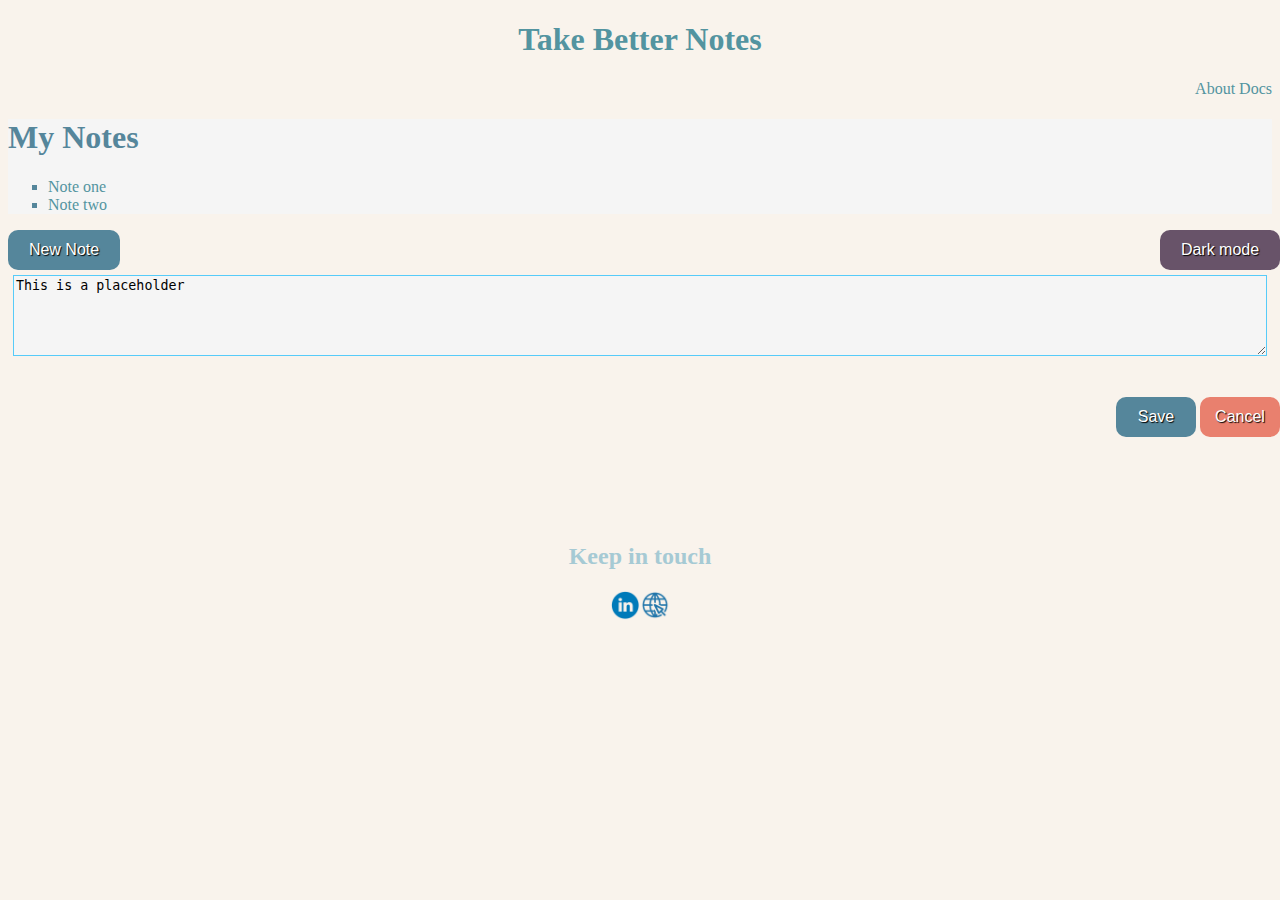
==== index.html @ 0fad5309 "button and footer and notepad position changed" ====
<!DOCTYPE html>
<html lang="en">
<head>
    <link href="stylesheet.css" rel="stylesheet" />
    <meta charset="UTF-8">
    <meta http-equiv="X-UA-Compatible" content="IE=edge">
    <meta name="viewport" content="width=device-width, initial-scale=1.0">
    <title>HTML Project</title>
</head>
<body>
    <header>

     <h1 class="title">Take Better Notes</h1>
        <nav class="changer">
        <a href="misc/about.html" title="about">About</a>
        <a href="misc/docs.html" title="docs">Docs</a>
        </nav>
     
    </header>

 
<section class="sidebar">
    <h1>My Notes</h1>
    <ul class="notes">
        <li class="noteone"> <a href="misc/noteone.html" title="note one">Note one</a></li>
        <li class="notetwo"> <a href="misc/notetwo.html" title="note two">Note two</a></li>  
    </ul>
</section>

<div class="firstbuttons">

    <button class="Newnote"
        type="button">
    New Note
</button>

<div class=dmode>
<button class="Darkmode"
        type="button">
    Dark mode
</button>
</div>

</div>


<div class="textwrap">
<textarea id="notepad" name="notepad"
          rows="5" cols="33">
This is a placeholder
</textarea>
</div>
<br>
<br>

<div class="bbuttons">
<button class="Save"
        type="button">
    Save
</button>


<button class="Cancel"
        type="button">
    Cancel
</button>
</div><br>
<br>
<br>
<br>
<br>
<br>
<br>


<footer><h2>Keep in touch</h2>
    <div class="bottomimg">
    <a href="https://www.linkedin.com/learning/?u=57075641">
        <img
          src="./images/229101.png"
          alt="linkedin logo"
          width="30"
          height="30"
        />
      </a>

      <a href="https://www.telus.com/en/internet">
        <img
          src="./images/2034249.png"
          alt="internet line logo"
          width="30"
          height="30"
        />
      </a>
    </div>

</footer>


</body>
</html>
---- stylesheet.css ----
body{
   
    background-color: #f9f3ec
}

.title{
    text-align: center;
    color: #5394a0;

}

header{
    
    color: #5394a0;
}

.changer{
    text-align: right;
}
.Newnote{

    width: 112px;
    border: 0;
    line-height: 2.5;
    padding: 0 20px;
    font-size: 1rem;
    text-align: center;
     color: #fff; 
    text-shadow: 1px 1px 1px #000;
    border-radius: 10px;
    background-color: #55869b;
  
    
}

.Darkmode{
   position: absolute;
   
   right: 0px; 
    width: 120px;
    border: 0;
    line-height: 2.5;
    padding: 0 20px;
    font-size: 1rem;
    text-align: center;
    color: #fff;
    text-shadow: 1px 1px 1px #000;
    border-radius: 10px;
    background-color: #685369;
 
    
}


.Save{
  
    width: 80px;
    border: 0;
    line-height: 2.5;
    padding: 0 20px;
    font-size: 1rem;
    text-align: center;
    color: #fff;
    text-shadow: 1px 1px 1px #000;
    border-radius: 10px;
    background-color:#55869b ;
 
    
}

.Cancel{
   
    width: 80px;
    border: 0;
    line-height: 2.5;
    padding: 0px;
    font-size: 1rem;
    text-align: center;
    color: #fff;
    text-shadow: 1px 1px 1px #000;
    border-radius: 10px;
    background-color: #E9806E;
 
    
}

textarea{
    height: auto;
    width: 100%;
    grid-column: 2/span 6;
    grid-row: 3;
    margin: 5px;
    background-color: whitesmoke;
    border: 1;
    border-color: #56cbf9;
}

.textwrap{
    display: flex;
}
.sidebar {
   


    
    background-color: whitesmoke;
    color: #55869b;
}

footer{
    align-items: center;
    color: #a6cad4;
    
    
}

header a {
    color: #5394a0;
    text-decoration: none;
}




footer h2 {
    text-align: center;
  
}

footer img{
    align-items: center;
}


.notes a {
    color: #5394a0;
    text-decoration: none;
    
}

.notes li{
    list-style-type: square;
}

.firstbuttons{
    display: flex;

}

.bottomimg{
    display: flex;
    justify-content: center;
    
    
    

}

.bbuttons{
    position: absolute;
    right: 0px;
    

}
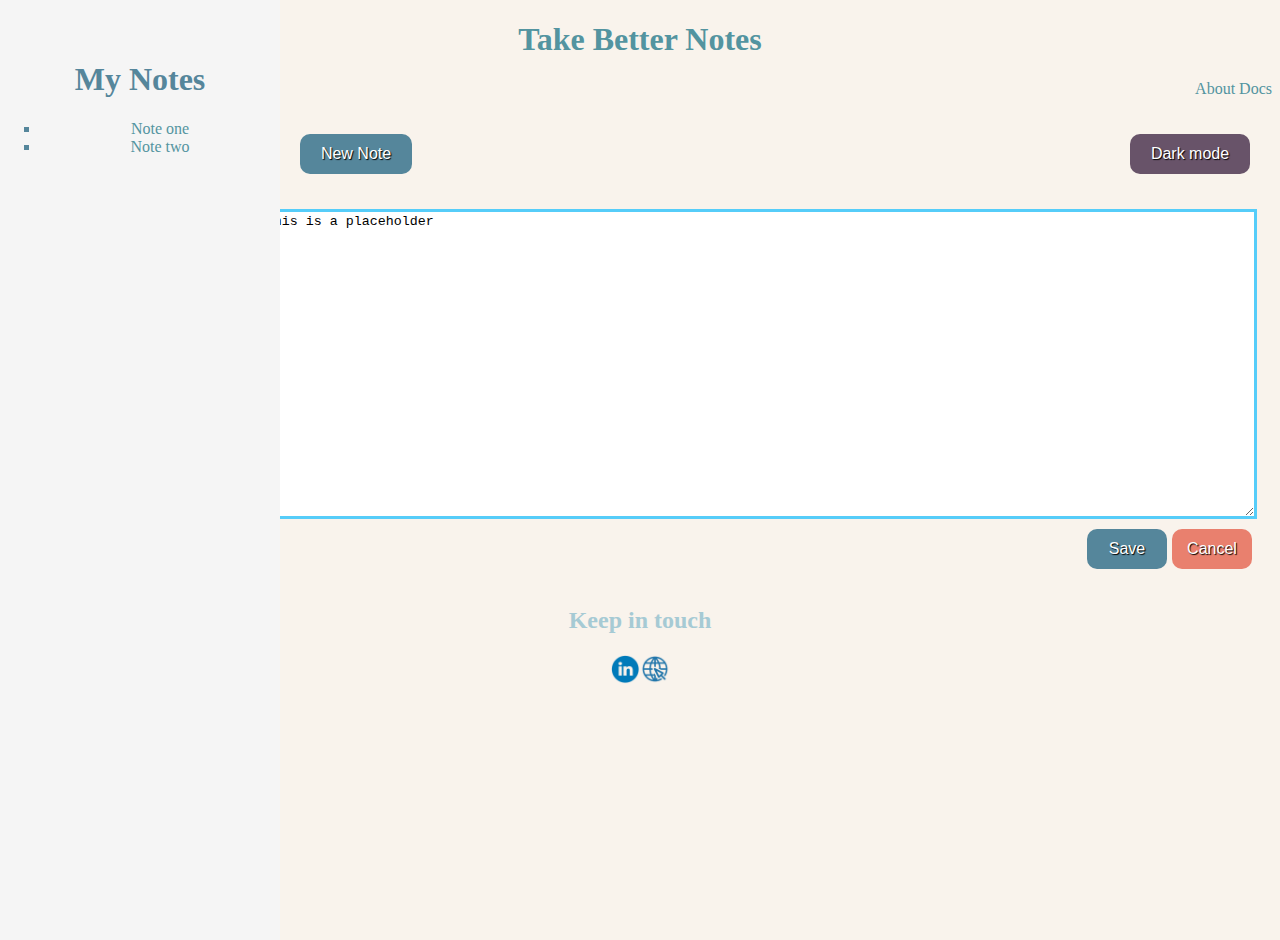
==== commit b004505c: "media query chnages along with positioning changes" ====
--- a/index.html
+++ b/index.html
@@ -1,101 +1,94 @@
 <!DOCTYPE html>
 <html lang="en">
-<head>
+  <head>
     <link href="stylesheet.css" rel="stylesheet" />
-    <meta charset="UTF-8">
-    <meta http-equiv="X-UA-Compatible" content="IE=edge">
-    <meta name="viewport" content="width=device-width, initial-scale=1.0">
+    <meta charset="UTF-8" />
+    <meta http-equiv="X-UA-Compatible" content="IE=edge" />
+    <meta name="viewport" content="width=device-width, initial-scale=1.0" />
     <title>HTML Project</title>
-</head>
-<body>
+  </head>
+  <body>
+    
     <header>
-
-     <h1 class="title">Take Better Notes</h1>
-        <nav class="changer">
+      <h1 class="title">Take Better Notes</h1>
+      
+      <nav class="changer">
         <a href="misc/about.html" title="about">About</a>
         <a href="misc/docs.html" title="docs">Docs</a>
-        </nav>
-     
+        <br>
+        <br>
+        <br>
+      </nav>
     </header>
 
- 
-<section class="sidebar">
-    <h1>My Notes</h1>
-    <ul class="notes">
-        <li class="noteone"> <a href="misc/noteone.html" title="note one">Note one</a></li>
-        <li class="notetwo"> <a href="misc/notetwo.html" title="note two">Note two</a></li>  
-    </ul>
-</section>
 
-<div class="firstbuttons">
+    <div class="page">
+      
+    <section class="sidebar">
+      <h1>My Notes</h1>
+      <ul class="notes">
+        <li class="noteone">
+          <a href="misc/noteone.html" title="note one">Note one</a>
+        </li>
+        <li class="notetwo">
+          <a href="misc/notetwo.html" title="note two">Note two</a>
+        </li>
+      </ul>
+    
+    </section>
 
-    <button class="Newnote"
-        type="button">
-    New Note
-</button>
-
-<div class=dmode>
-<button class="Darkmode"
-        type="button">
-    Dark mode
-</button>
-</div>
-
-</div>
-
-
-<div class="textwrap">
-<textarea id="notepad" name="notepad"
-          rows="5" cols="33">
-This is a placeholder
-</textarea>
-</div>
-<br>
-<br>
-
-<div class="bbuttons">
-<button class="Save"
-        type="button">
-    Save
-</button>
-
-
-<button class="Cancel"
-        type="button">
-    Cancel
-</button>
-</div><br>
-<br>
-<br>
-<br>
-<br>
-<br>
-<br>
-
-
-<footer><h2>Keep in touch</h2>
-    <div class="bottomimg">
-    <a href="https://www.linkedin.com/learning/?u=57075641">
-        <img
-          src="./images/229101.png"
-          alt="linkedin logo"
-          width="30"
-          height="30"
-        />
-      </a>
-
-      <a href="https://www.telus.com/en/internet">
-        <img
-          src="./images/2034249.png"
-          alt="internet line logo"
-          width="30"
-          height="30"
-        />
-      </a>
+    <div class="firstbuttons">
+      <div class="nnote">
+      <button class="Newnote" type="button">New Note</button>
     </div>
 
-</footer>
+      <div class="dmode">
+        <button class="Darkmode" type="button">Dark mode</button>
+      </div>
+    </div>
 
+    <div class="textwrap">
+      <textarea id="notepad" name="notepad" rows="5" cols="33">
+This is a placeholder
+</textarea
+      >
+    </div>
+    <br />
+    <br />
 
-</body>
-</html>+    <div class="bbuttons">
+      <button class="Save" type="button">Save</button>
+
+      <button class="Cancel" type="button">Cancel</button>
+
+    </div>
+  </div>
+    <br />
+   
+
+    <footer>
+      <h2>Keep in touch</h2>
+      <div class="bottomimg">
+        <a href="https://www.linkedin.com/learning/?u=57075641">
+          <img
+            src="./images/229101.png"
+            alt="linkedin logo"
+            width="30"
+            height="30"
+          />
+        </a>
+
+        <a href="https://www.telus.com/en/internet">
+          <img
+            src="./images/2034249.png"
+            alt="internet line logo"
+            width="30"
+            height="30"
+          />
+        </a>
+      </div>
+    
+    </footer>
+ 
+  </body>
+</html>
--- a/stylesheet.css
+++ b/stylesheet.css
@@ -1,7 +1,14 @@
 body{
-   
-    background-color: #f9f3ec
-}
+    /* display: grid;
+    grid-template-rows: repeat(1fr, 2fr);
+    grid-template-columns: 20% 80%;
+    grid-row: 1/2;
+    grid-column: 1/6; */
+
+    background-color:#f9f3ec
+}
+
+
 
 .title{
     text-align: center;
@@ -15,10 +22,13 @@
 }
 
 .changer{
-    text-align: right;
-}
+    text-align: center;
+} 
+
 .Newnote{
-
+     
+    position: absolute;
+    left: 20px;
     width: 112px;
     border: 0;
     line-height: 2.5;
@@ -28,15 +38,15 @@
      color: #fff; 
     text-shadow: 1px 1px 1px #000;
     border-radius: 10px;
-    background-color: #55869b;
-  
+    background-color: #55869b;   
+
     
 }
 
 .Darkmode{
    position: absolute;
    
-   right: 0px; 
+   right: 20px;
     width: 120px;
     border: 0;
     line-height: 2.5;
@@ -53,7 +63,7 @@
 
 
 .Save{
-  
+    
     width: 80px;
     border: 0;
     line-height: 2.5;
@@ -69,7 +79,7 @@
 }
 
 .Cancel{
-   
+    
     width: 80px;
     border: 0;
     line-height: 2.5;
@@ -85,29 +95,40 @@
 }
 
 textarea{
-    height: auto;
+    height: 300px;
+    border: 3px solid #56cdf9;
+    margin-top: 75px;
+    margin-left: 0px;
+    margin-right: 15px;
+    margin-bottom: 10px;
+    width: 99%;
+
+    /* position: relative; 
+    
+    left: 250px;
+    
+    height: 100%;
     width: 100%;
-    grid-column: 2/span 6;
-    grid-row: 3;
+    grid-column: 1/span 6;
+    grid-row: 1;
     margin: 5px;
     background-color: whitesmoke;
     border: 1;
-    border-color: #56cbf9;
+     */
 }
 
 .textwrap{
     display: flex;
 }
-.sidebar {
-   
-
-
+
+.sidebar{
     
     background-color: whitesmoke;
     color: #55869b;
-}
-
+    text-align: center;
+}
 footer{
+    
     align-items: center;
     color: #a6cad4;
     
@@ -115,6 +136,7 @@
 }
 
 header a {
+    
     color: #5394a0;
     text-decoration: none;
 }
@@ -127,9 +149,7 @@
   
 }
 
-footer img{
-    align-items: center;
-}
+
 
 
 .notes a {
@@ -157,8 +177,89 @@
 }
 
 .bbuttons{
-    position: absolute;
-    right: 0px;
-    
-
+    
+    display: flex;
+    gap: 5px;
+    justify-content: center;
+   
+    
+
+}
+
+.page{
+    display: grid;
+    grid-template-rows: repeat(1fr, 2fr);
+    grid-template-columns: 100%;
+    grid-row: 1/2;
+    grid-column: 1/6; 
+}
+
+@media screen and (min-width:600px) {
+    .page{
+        grid-template-rows: repeat(1fr, 2fr);
+        grid-template-columns: 20% 80%;
+        grid-row: 1/2;
+        grid-column: 1/6; 
+    }
+    
+    .sidebar {
+        height: 100%;
+        width: 280px;
+        position: absolute; 
+        left: 0;
+        top: 0;
+        padding-top: 40px;
+        background-color: whitesmoke;
+        color: #55869b;
+    } 
+
+    .Newnote{
+     
+        position: absolute;
+        left: 300px;
+        width: 112px;
+        border: 0;
+        line-height: 2.5;
+        padding: 0 20px;
+        font-size: 1rem;
+        text-align: center;
+         color: #fff; 
+        text-shadow: 1px 1px 1px #000;
+        border-radius: 10px;
+        background-color: #55869b;   
+    
+        
+    }
+
+    .Darkmode{
+        position: absolute;
+        
+        right: 30px; 
+         width: 120px;
+         border: 0;
+         line-height: 2.5;
+         padding: 0 20px;
+         font-size: 1rem;
+         text-align: center;
+         color: #fff;
+         text-shadow: 1px 1px 1px #000;
+         border-radius: 10px;
+         background-color: #685369;
+      
+         
+     }
+
+     .changer{
+        text-align: right;
+    }
+    
+    .bbuttons{
+        /* position: absolute;
+        right: 0px; */
+        display: flex;
+        gap: 5px;
+        margin-left: auto;
+        margin-right: 20px;
+    
+    }
 }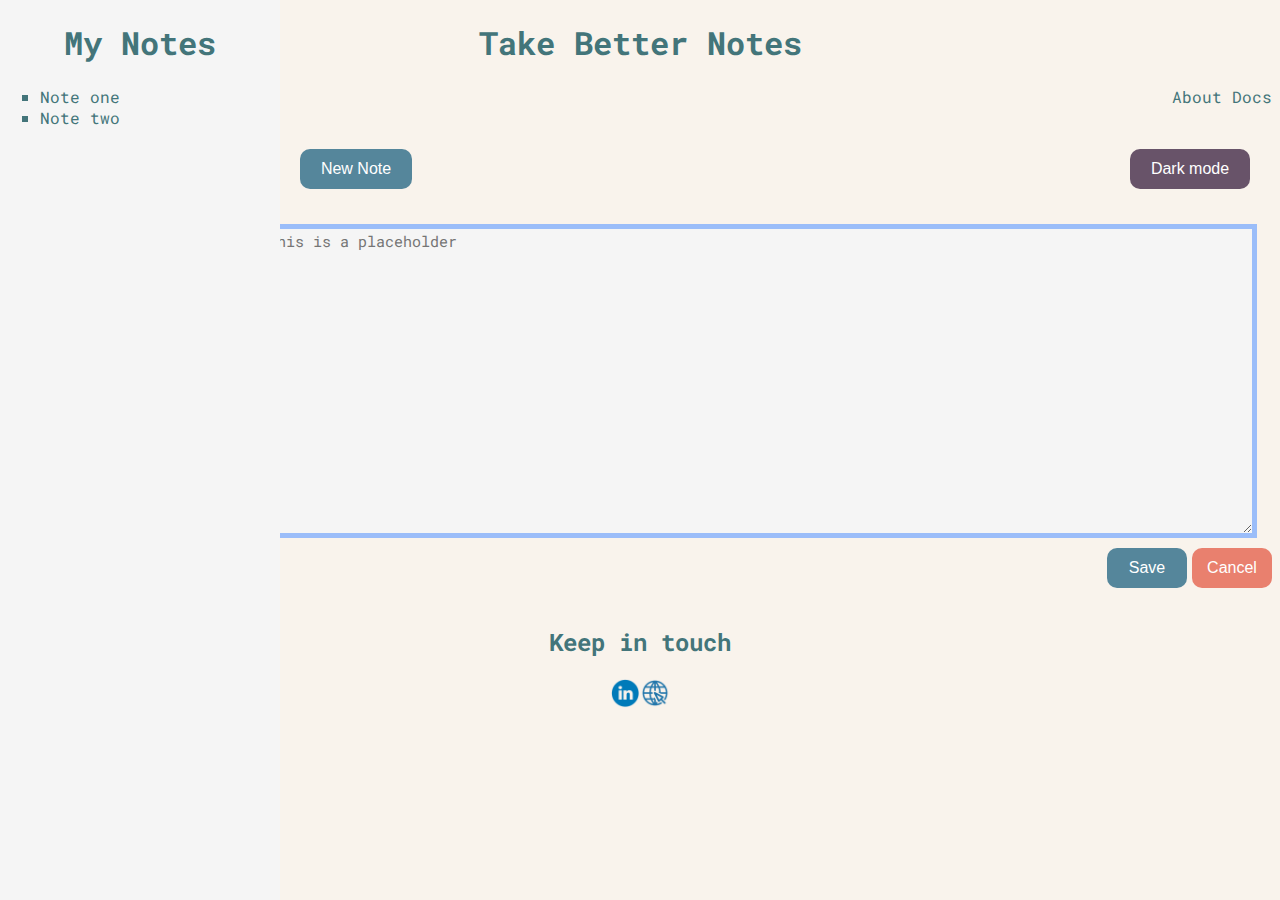
==== commit 9809f154: "first attempt at dark mode" ====
--- a/index.html
+++ b/index.html
@@ -2,69 +2,73 @@
 <html lang="en">
   <head>
     <link href="stylesheet.css" rel="stylesheet" />
+    <script defer src="script.js"></script>
+    <link rel="preconnect" href="https://fonts.googleapis.com" />
+    <link rel="preconnect" href="https://fonts.gstatic.com" crossorigin />
+    <link
+      href="https://fonts.googleapis.com/css2?family=Roboto+Mono&display=swap"
+      rel="stylesheet"
+    />
+
     <meta charset="UTF-8" />
     <meta http-equiv="X-UA-Compatible" content="IE=edge" />
     <meta name="viewport" content="width=device-width, initial-scale=1.0" />
     <title>HTML Project</title>
   </head>
   <body>
-    
     <header>
       <h1 class="title">Take Better Notes</h1>
-      
+
       <nav class="changer">
         <a href="misc/about.html" title="about">About</a>
         <a href="misc/docs.html" title="docs">Docs</a>
-        <br>
-        <br>
-        <br>
+        <br />
+        <br />
+        <br />
       </nav>
     </header>
 
+    <div class="page">
+      <section class="sidebar">
+        <h1>My Notes</h1>
+        <ul class="notes">
+          <li class="noteone">
+            <a href="misc/noteone.html" title="note one">Note one</a>
+          </li>
+          <li class="notetwo">
+            <a href="misc/notetwo.html" title="note two">Note two</a>
+          </li>
+        </ul>
+      </section>
 
-    <div class="page">
-      
-    <section class="sidebar">
-      <h1>My Notes</h1>
-      <ul class="notes">
-        <li class="noteone">
-          <a href="misc/noteone.html" title="note one">Note one</a>
-        </li>
-        <li class="notetwo">
-          <a href="misc/notetwo.html" title="note two">Note two</a>
-        </li>
-      </ul>
-    
-    </section>
+      <div class="firstbuttons">
+        <div class="nnote">
+          <button class="Newnote" type="button">New Note</button>
+        </div>
 
-    <div class="firstbuttons">
-      <div class="nnote">
-      <button class="Newnote" type="button">New Note</button>
-    </div>
+        <div class="dmode">
+          <button class="Darkmode" id="Darkmode" type="button">Dark mode</button>
+        </div>
+      </div>
 
-      <div class="dmode">
-        <button class="Darkmode" type="button">Dark mode</button>
+      <div class="textwrap">
+        <textarea
+          id="notepad"
+          name="notepad"
+          rows="5"
+          cols="33"
+          placeholder="This is a placeholder"
+        ></textarea>
+      </div>
+      <br />
+
+      <div class="bbuttons">
+        <button class="Save" type="button">Save</button>
+
+        <button class="Cancel" type="button">Cancel</button>
       </div>
     </div>
-
-    <div class="textwrap">
-      <textarea id="notepad" name="notepad" rows="5" cols="33">
-This is a placeholder
-</textarea
-      >
-    </div>
     <br />
-    <br />
-
-    <div class="bbuttons">
-      <button class="Save" type="button">Save</button>
-
-      <button class="Cancel" type="button">Cancel</button>
-
-    </div>
-  </div>
-    <br />
-   
 
     <footer>
       <h2>Keep in touch</h2>
@@ -87,8 +91,6 @@
           />
         </a>
       </div>
-    
     </footer>
- 
   </body>
 </html>
--- a/stylesheet.css
+++ b/stylesheet.css
@@ -1,32 +1,24 @@
 body{
-    /* display: grid;
-    grid-template-rows: repeat(1fr, 2fr);
-    grid-template-columns: 20% 80%;
-    grid-row: 1/2;
-    grid-column: 1/6; */
-
-    background-color:#f9f3ec
-}
-
-
+     background-color:#f9f3ec 
+}
 
 .title{
     text-align: center;
-    color: #5394a0;
-
+    color: #43757A;
+    font-family: 'Roboto Mono', monospace;
 }
 
 header{
     
-    color: #5394a0;
+    color: #43757A;
 }
 
 .changer{
     text-align: center;
+    font-family: 'Roboto Mono', monospace;
 } 
 
 .Newnote{
-     
     position: absolute;
     left: 20px;
     width: 112px;
@@ -36,16 +28,12 @@
     font-size: 1rem;
     text-align: center;
      color: #fff; 
-    text-shadow: 1px 1px 1px #000;
     border-radius: 10px;
     background-color: #55869b;   
-
-    
 }
 
 .Darkmode{
    position: absolute;
-   
    right: 20px;
     width: 120px;
     border: 0;
@@ -54,16 +42,20 @@
     font-size: 1rem;
     text-align: center;
     color: #fff;
-    text-shadow: 1px 1px 1px #000;
-    border-radius: 10px;
-    background-color: #685369;
- 
-    
-}
-
+    border-radius: 10px;
+    background-color: #685369;  
+}
+
+.Darkmode:checked {
+    background: #333;
+  }
+  
+.dark {
+    color: white;
+    background: #444;
+  }
 
 .Save{
-    
     width: 80px;
     border: 0;
     line-height: 2.5;
@@ -71,15 +63,11 @@
     font-size: 1rem;
     text-align: center;
     color: #fff;
-    text-shadow: 1px 1px 1px #000;
-    border-radius: 10px;
-    background-color:#55869b ;
- 
-    
+    border-radius: 10px;
+    background-color:#55869b ; 
 }
 
 .Cancel{
-    
     width: 80px;
     border: 0;
     line-height: 2.5;
@@ -87,34 +75,22 @@
     font-size: 1rem;
     text-align: center;
     color: #fff;
-    text-shadow: 1px 1px 1px #000;
     border-radius: 10px;
     background-color: #E9806E;
- 
     
 }
 
 textarea{
     height: 300px;
-    border: 3px solid #56cdf9;
+    border: 5px solid #9BBDF9;
     margin-top: 75px;
     margin-left: 0px;
     margin-right: 15px;
     margin-bottom: 10px;
     width: 99%;
-
-    /* position: relative; 
-    
-    left: 250px;
-    
-    height: 100%;
-    width: 100%;
-    grid-column: 1/span 6;
-    grid-row: 1;
-    margin: 5px;
     background-color: whitesmoke;
-    border: 1;
-     */
+    font-family: 'Roboto Mono', monospace;
+    font-size: 15px;
 }
 
 .textwrap{
@@ -122,38 +98,30 @@
 }
 
 .sidebar{
-    
     background-color: whitesmoke;
-    color: #55869b;
-    text-align: center;
-}
+    color:#43757A ;
+    text-align: center;
+    font-family: 'Roboto Mono', monospace;
+}
+
 footer{
-    
+    font-family: 'Roboto Mono', monospace;
     align-items: center;
-    color: #a6cad4;
-    
-    
-}
-
-header a {
-    
-    color: #5394a0;
+    color: #43757A; 
+}
+
+header a {   
+    color:#43757A ;
     text-decoration: none;
 }
 
 
-
-
 footer h2 {
     text-align: center;
-  
-}
-
-
-
+}
 
 .notes a {
-    color: #5394a0;
+    color: #43757A;
     text-decoration: none;
     
 }
@@ -164,26 +132,17 @@
 
 .firstbuttons{
     display: flex;
-
 }
 
 .bottomimg{
     display: flex;
     justify-content: center;
-    
-    
-    
-
 }
 
 .bbuttons{
-    
     display: flex;
     gap: 5px;
     justify-content: center;
-   
-    
-
 }
 
 .page{
@@ -195,6 +154,7 @@
 }
 
 @media screen and (min-width:600px) {
+    
     .page{
         grid-template-rows: repeat(1fr, 2fr);
         grid-template-columns: 20% 80%;
@@ -208,13 +168,11 @@
         position: absolute; 
         left: 0;
         top: 0;
-        padding-top: 40px;
         background-color: whitesmoke;
-        color: #55869b;
+        color: #43757A;
     } 
 
     .Newnote{
-     
         position: absolute;
         left: 300px;
         width: 112px;
@@ -224,16 +182,12 @@
         font-size: 1rem;
         text-align: center;
          color: #fff; 
-        text-shadow: 1px 1px 1px #000;
         border-radius: 10px;
-        background-color: #55869b;   
-    
-        
+        background-color: #55869b;     
     }
 
     .Darkmode{
         position: absolute;
-        
         right: 30px; 
          width: 120px;
          border: 0;
@@ -242,11 +196,8 @@
          font-size: 1rem;
          text-align: center;
          color: #fff;
-         text-shadow: 1px 1px 1px #000;
          border-radius: 10px;
          background-color: #685369;
-      
-         
      }
 
      .changer{
@@ -254,12 +205,15 @@
     }
     
     .bbuttons{
-        /* position: absolute;
-        right: 0px; */
+        
         display: flex;
         gap: 5px;
         margin-left: auto;
-        margin-right: 20px;
-    
+    }
+
+    .notes li {
+        color: #43757A;
+        text-decoration: none;
+        text-align: left;
     }
 }